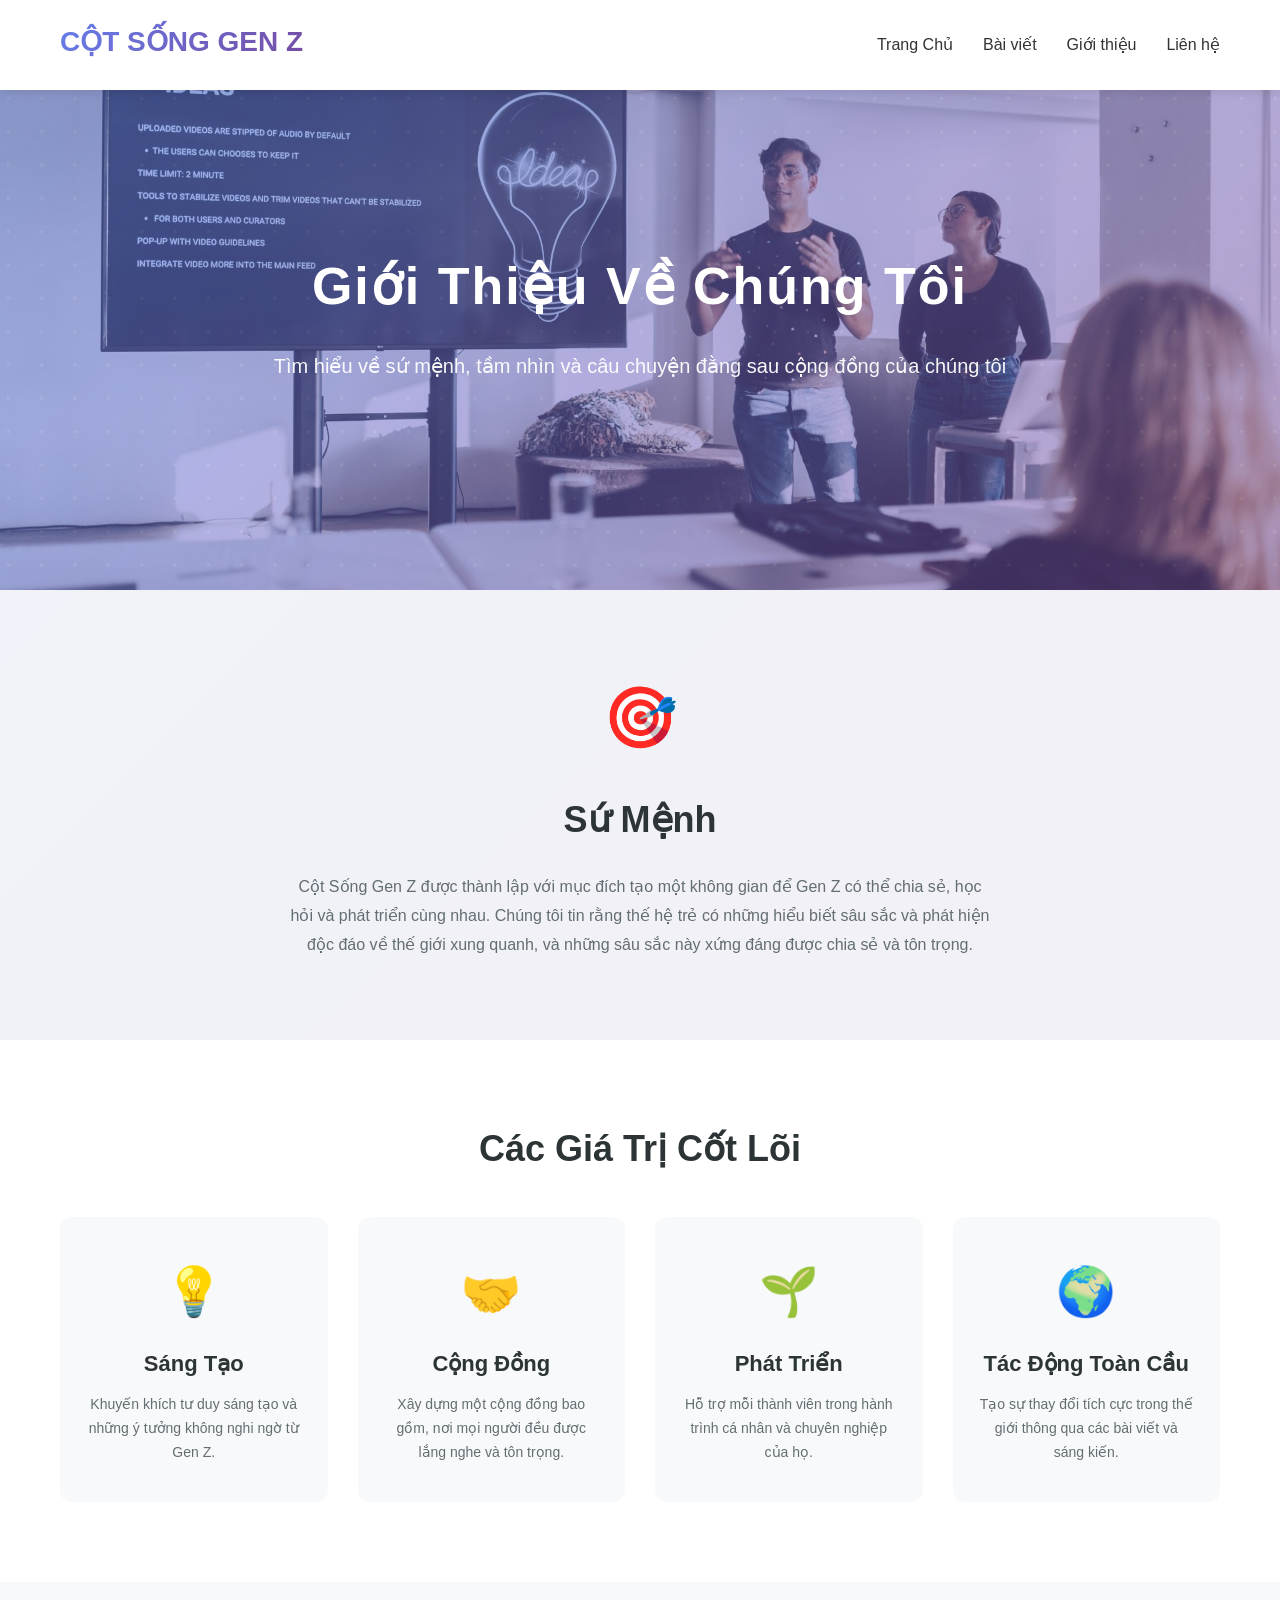
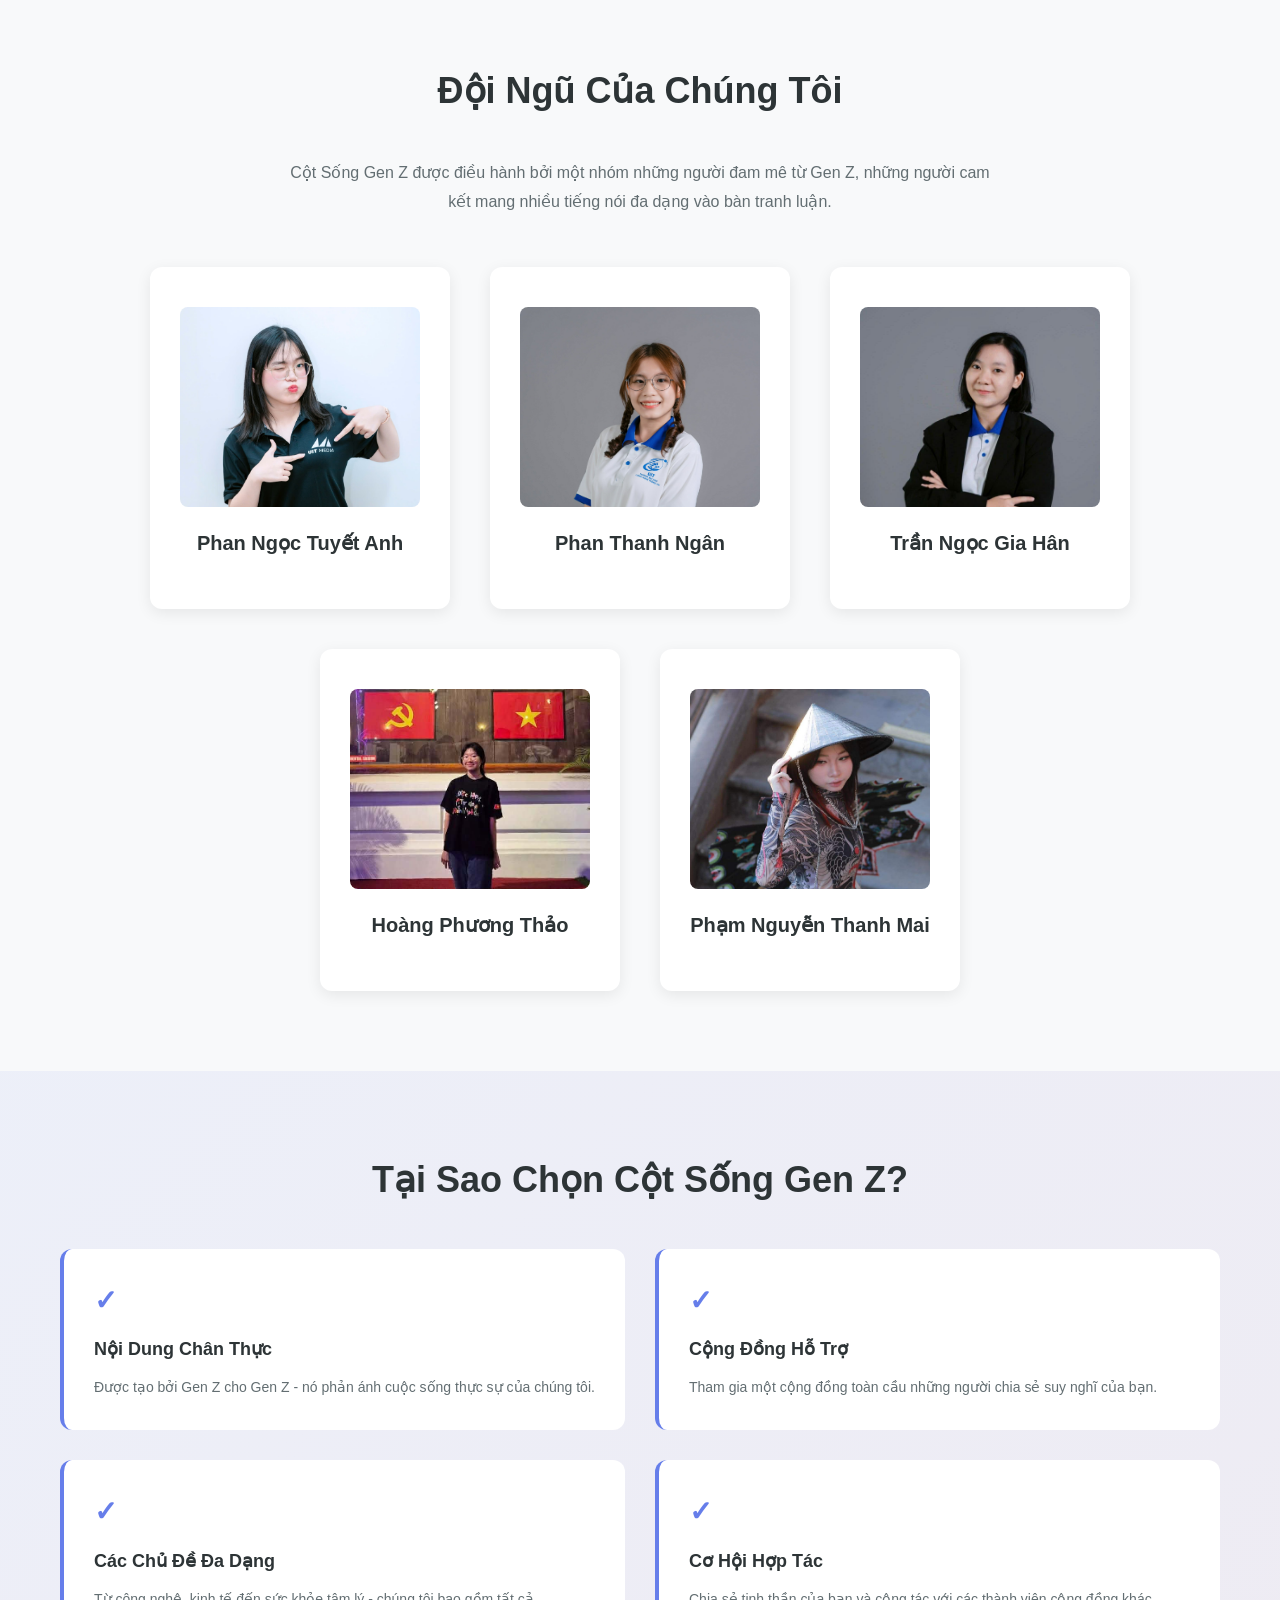
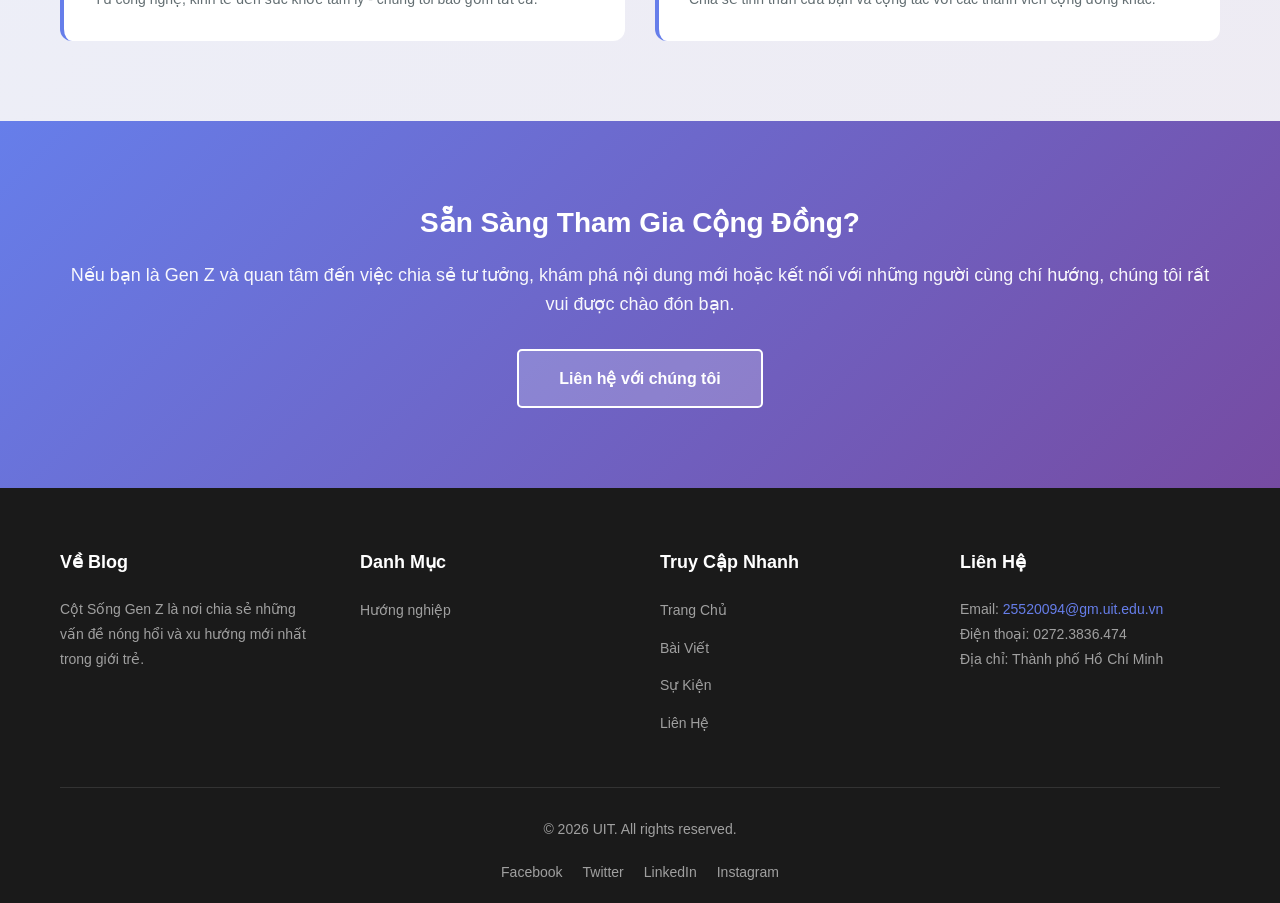
==== blog/about.html @ dc813514 "feat: initial commit" ====
<!DOCTYPE html>
<html lang="vi">
<head>
    <meta charset="UTF-8">
    <meta name="viewport" content="width=device-width, initial-scale=1.0">
    <title>GIỚI THIỆU - CỘT SỐNG GEN Z</title>
    <link rel="stylesheet" href="styles.css">
</head>
<body>
    <!-- Header & Navigation -->
    <header class="header">
        <div class="container">
            <div class="header-content">
                <div class="logo">
                    <a href="index.html" class="logo-link">
                        <h1>CỘT SỐNG GEN Z</h1>
                    </a>
                </div>
                <nav class="nav">
                    <ul class="nav-list">
                        <li><a href="index.html" class="nav-link">Trang Chủ</a></li>
                        <li class="nav-item-dropdown">
                            <a href="#" class="nav-link">Bài viết</a>
                            <ul class="dropdown-menu">
                                <li><a href="career.html" class="dropdown-link">Hướng nghiệp</a></li>
                                <li><a href="education.html" class="dropdown-link">Giáo dục</a></li>
                                <li><a href="youth.html" class="dropdown-link">Giới trẻ</a></li>
                                <li><a href="society.html" class="dropdown-link">Xã hội</a></li>
                            </ul>
                        </li>
                        <li><a href="about.html" class="nav-link">Giới thiệu</a></li>
                        <li><a href="newsletter.html" class="nav-link" id="contact-btn">Liên hệ</a></li>
                    </ul>
                </nav>
            </div>
        </div>
    </header>

    <!-- Page Hero Section -->
    <section class="about-hero">
        <div class="hero-background" style="background-image: url('introduction_background.jpg');"></div>
        <div class="about-hero-content">
            <h1 class="about-hero-title animate-fade-in-up">Giới Thiệu Về Chúng Tôi</h1>
            <p class="about-hero-subtitle">Tìm hiểu về sứ mệnh, tầm nhìn và câu chuyện đằng sau cộng đồng của chúng tôi</p>
        </div>
    </section>

    <!-- Mission Section -->
    <section class="mission-section">
        <div class="container">
            <div class="mission-content">
                <div class="mission-icon">🎯</div>
                <h2>Sứ Mệnh</h2>
                <p>
                    Cột Sống Gen Z được thành lập với mục đích tạo một không gian để Gen Z có thể chia sẻ, học hỏi và phát triển cùng nhau. 
                    Chúng tôi tin rằng thế hệ trẻ có những hiểu biết sâu sắc và phát hiện độc đáo về thế giới xung quanh, 
                    và những sâu sắc này xứng đáng được chia sẻ và tôn trọng.
                </p>
            </div>
        </div>
    </section>

    <!-- Values Section -->
    <section class="values-section">
        <div class="container">
            <h2 class="section-title">Các Giá Trị Cốt Lõi</h2>
            <div class="values-grid">
                <div class="value-card">
                    <div class="value-icon">💡</div>
                    <h3>Sáng Tạo</h3>
                    <p>Khuyến khích tư duy sáng tạo và những ý tưởng không nghi ngờ từ Gen Z.</p>
                </div>
                <div class="value-card">
                    <div class="value-icon">🤝</div>
                    <h3>Cộng Đồng</h3>
                    <p>Xây dựng một cộng đồng bao gồm, nơi mọi người đều được lắng nghe và tôn trọng.</p>
                </div>
                <div class="value-card">
                    <div class="value-icon">🌱</div>
                    <h3>Phát Triển</h3>
                    <p>Hỗ trợ mỗi thành viên trong hành trình cá nhân và chuyên nghiệp của họ.</p>
                </div>
                <div class="value-card">
                    <div class="value-icon">🌍</div>
                    <h3>Tác Động Toàn Cầu</h3>
                    <p>Tạo sự thay đổi tích cực trong thế giới thông qua các bài viết và sáng kiến.</p>
                </div>
            </div>
        </div>
    </section>

    <!-- Team Section -->
    <section class="team-section">
        <div class="container">
            <h2 class="section-title">Đội Ngũ Của Chúng Tôi</h2>
            <p class="section-intro">Cột Sống Gen Z được điều hành bởi một nhóm những người đam mê từ Gen Z, những người cam kết mang nhiều tiếng nói đa dạng vào bàn tranh luận.</p>
            
            <div class="team-grid">
                <div class="team-member">
                    <div class="member-avatar" style="background-image: url('member_1.jpg');"></div>
                    <h3>Phan Ngọc Tuyết Anh</h3>
                </div>
                <div class="team-member">
                    <div class="member-avatar" style="background-image: url('member_2.jpg');"></div>
                    <h3>Phan Thanh Ngân</h3>
                </div>
                <div class="team-member">
                    <div class="member-avatar" style="background-image: url('member_3.jpg');"></div>
                    <h3>Trần Ngọc Gia Hân</h3>
                </div>
                <div class="team-member">
                    <div class="member-avatar" style="background-image: url('member_4.jpg');"></div>
                    <h3>Hoàng Phương Thảo</h3>
                </div>
                <div class="team-member">
                    <div class="member-avatar" style="background-image: url('member_5.jpg');"></div>
                    <h3>Phạm Nguyễn Thanh Mai</h3>
                </div>
            </div>
        </div>
    </section>

    <!-- Why Choose Us Section -->
    <section class="why-us-section">
        <div class="container">
            <h2 class="section-title">Tại Sao Chọn Cột Sống Gen Z?</h2>
            <div class="reasons-grid">
                <div class="reason-item">
                    <div class="reason-icon">✓</div>
                    <h4>Nội Dung Chân Thực</h4>
                    <p>Được tạo bởi Gen Z cho Gen Z - nó phản ánh cuộc sống thực sự của chúng tôi.</p>
                </div>
                <div class="reason-item">
                    <div class="reason-icon">✓</div>
                    <h4>Cộng Đồng Hỗ Trợ</h4>
                    <p>Tham gia một cộng đồng toàn cầu những người chia sẻ suy nghĩ của bạn.</p>
                </div>
                <div class="reason-item">
                    <div class="reason-icon">✓</div>
                    <h4>Các Chủ Đề Đa Dạng</h4>
                    <p>Từ công nghệ, kinh tế đến sức khỏe tâm lý - chúng tôi bao gồm tất cả.</p>
                </div>
                <div class="reason-item">
                    <div class="reason-icon">✓</div>
                    <h4>Cơ Hội Hợp Tác</h4>
                    <p>Chia sẻ tinh thần của bạn và cộng tác với các thành viên cộng đồng khác.</p>
                </div>
            </div>
        </div>
    </section>

    <!-- CTA Section -->
    <section class="cta-section">
        <div class="container">
            <h2>Sẵn Sàng Tham Gia Cộng Đồng?</h2>
            <p>Nếu bạn là Gen Z và quan tâm đến việc chia sẻ tư tưởng, khám phá nội dung mới hoặc kết nối với những người cùng chí hướng, chúng tôi rất vui được chào đón bạn.</p>
            <a href="newsletter.html" class="cta-button">Liên hệ với chúng tôi</a>
        </div>
    </section>

    <!-- Footer -->
    <footer class="footer"> 
        <div class="container">
            <div class="footer-content">
                <div class="footer-section">
                    <h4>Về Blog</h4>
                    <p>Cột Sống Gen Z là nơi chia sẻ những vấn đề nóng hổi và xu hướng mới nhất trong giới trẻ.</p>
                </div>
                <div class="footer-section">
                    <h4>Danh Mục</h4>
                    <ul>
                        <li><a href="#">Hướng nghiệp</a></li>
                        
                    </ul>
                </div>
                <div class="footer-section">
                    <h4>Truy Cập Nhanh</h4>
                    <ul>
                        <li><a href="#">Trang Chủ</a></li>
                        <li><a href="#">Bài Viết</a></li>
                        <li><a href="#">Sự Kiện</a></li>
                        <li><a href="#">Liên Hệ</a></li>
                    </ul>
                </div>
                <div class="footer-section">
                    <h4>Liên Hệ</h4>
                    <p>Email: <a href="mailto:25520094@gm.uit.edu.vn">25520094@gm.uit.edu.vn</a></p>
                    <p>Điện thoại: 0272.3836.474</p>
                    <p>Địa chỉ: Thành phố Hồ Chí Minh</p>
                </div>
            </div>
            <div class="footer-bottom">
                <p>&copy; 2026 UIT. All rights reserved.</p>
                <div class="social-links">
                    <a href="#" class="social-link">Facebook</a>
                    <a href="#" class="social-link">Twitter</a>
                    <a href="#" class="social-link">LinkedIn</a>
                    <a href="#" class="social-link">Instagram</a>
                </div>
            </div>
        </div>
    </footer>

    <script src="script.js"></script>
</body>
</html>
---- blog/styles.css ----
* {
    margin: 0;
    padding: 0;
    box-sizing: border-box;
}

:root {
    --primary-color: #667eea;
    --secondary-color: #764ba2;
    --accent-color: #f5576c;
    --text-dark: #2d3436;
    --text-light: #636e72;
    --bg-light: #f8f9fa;
    --bg-white: #ffffff;
    --border-color: #e0e0e0;
    --transition: all 0.3s ease;
}

html {
    scroll-behavior: smooth;
}

body {
    font-family: 'Segoe UI', Tahoma, Geneva, Verdana, sans-serif;
    color: var(--text-dark);
    background-color: var(--bg-light);
    line-height: 1.6;
}

.container {
    max-width: 1200px;
    margin: 0 auto;
    padding: 0 20px;
}

/* ============ HEADER ============ */
.header {
    background-color: var(--bg-white);
    box-shadow: 0 2px 10px rgba(0, 0, 0, 0.1);
    position: sticky;
    top: 0;
    z-index: 100;
}

.header-content {
    display: flex;
    justify-content: space-between;
    align-items: center;
    padding: 20px 0;
}

.logo h1 {
    font-size: 28px;
    background: linear-gradient(135deg, var(--primary-color), var(--secondary-color));
    -webkit-background-clip: text;
    -webkit-text-fill-color: transparent;
    background-clip: text;
    margin-bottom: 5px;
}

.logo-link {
    text-decoration: none;
    cursor: pointer;
    transition: var(--transition);
    display: block;
}

.logo-link:hover h1 {
    opacity: 0.8;
}

.logo .tagline {
    font-size: 12px;
    color: var(--text-light);
    font-weight: 500;
    letter-spacing: 1px;
    text-transform: uppercase;
}

.nav-list {
    display: flex;
    list-style: none;
    gap: 30px;
}

.nav-link {
    color: var(--text-dark);
    text-decoration: none;
    font-weight: 500;
    transition: var(--transition);
    position: relative;
}

.nav-link:hover,
.nav-link.active {
    color: var(--primary-color);
}

/* ============ DROPDOWN MENU ============ */
.nav-item-dropdown {
    position: relative;
}

.dropdown-menu {
    display: none;
    position: absolute;
    top: 100%;
    left: 0;
    background-color: var(--bg-white);
    list-style: none;
    border-radius: 8px;
    box-shadow: 0 8px 20px rgba(0, 0, 0, 0.15);
    min-width: 200px;
    padding: 10px 0;
    margin-top: 10px;
    z-index: 1000;
}

.dropdown-menu.active {
    display: block;
}

.nav-item-dropdown:hover .dropdown-menu {
    display: block;
}

.dropdown-link {
    color: var(--text-dark);
    text-decoration: none;
    font-weight: 500;
    display: block;
    padding: 12px 20px;
    transition: var(--transition);
}

.dropdown-link:hover {
    color: var(--primary-color);
    background-color: var(--bg-light);
}

/* ============ HERO SECTION ============ */
.hero {
    background: linear-gradient(135deg, var(--primary-color) 0%, var(--secondary-color) 100%);
    color: white;
    padding: 80px 20px;
    text-align: center;
    position: relative;
    overflow: hidden;
    min-height: 500px;
    display: flex;
    align-items: center;
    justify-content: center;
}

.hero-background {
    position: absolute;
    top: 0;
    left: 0;
    right: 0;
    bottom: 0;
    background: url('bg-hero.jpg') center/cover no-repeat;
    opacity: 0.5;
}

.hero-content {
    position: relative;
    z-index: 10;
    max-width: 800px;
    margin: 0 auto;
}

.hero-title {
    font-size: 72px;
    font-weight: 700;
    margin-bottom: 20px;
    letter-spacing: 2px;
    animation: slideUp 0.8s ease-out;
}

.hero-subtitle {
    font-size: 20px;
    margin-bottom: 50px;
    opacity: 0.95;
    animation: slideUp 0.8s ease-out 0.2s backwards;
}


.countdown-item {
    background: rgba(255, 255, 255, 0.1);
    padding: 20px 30px;
    border-radius: 10px;
    backdrop-filter: blur(10px);
    border: 1px solid rgba(255, 255, 255, 0.2);
}

.countdown-value {
    display: block;
    font-size: 36px;
    font-weight: 700;
    line-height: 1;
    margin-bottom: 10px;
}

.countdown-label {
    display: block;
    font-size: 12px;
    font-weight: 600;
    letter-spacing: 2px;
    text-transform: uppercase;
    opacity: 0.8;
}

@keyframes slideUp {
    from {
        opacity: 0;
        transform: translateY(30px);
    }
    to {
        opacity: 1;
        transform: translateY(0);
    }
}

@keyframes sectionPulse {
    0% {
        box-shadow: 0 0 0 0 rgba(102, 126, 234, 0.7);
        transform: scale(1);
    }
    50% {
        box-shadow: 0 0 20px 10px rgba(102, 126, 234, 0);
        transform: scale(1.01);
    }
    100% {
        box-shadow: 0 0 0 20px rgba(102, 126, 234, 0);
        transform: scale(1);
    }
}

@keyframes sectionGlow {
    0% {
        box-shadow: 0 0 0 0 rgba(102, 126, 234, 0.4), inset 0 0 0 0 rgba(102, 126, 234, 0.1);
    }
    50% {
        box-shadow: 0 0 30px 15px rgba(102, 126, 234, 0.2), inset 0 0 20px 0 rgba(102, 126, 234, 0.1);
    }
    100% {
        box-shadow: 0 0 0 30px rgba(102, 126, 234, 0), inset 0 0 0 3px rgba(102, 126, 234, 0.3);
    }
}

/* ============ SECTION ACTIVE ANIMATION ============ */
section.section-highlight {
    animation: sectionGlow 1.5s ease-out, sectionPulse 0.6s ease-out;
    border-radius: 10px;
    position: relative;
    z-index: 10;
}

/* ============ SECTION STYLES ============ */
.section-title {
    font-size: 36px;
    font-weight: 700;
    color: var(--text-dark);
    margin-bottom: 40px;
    text-align: center;
}

.section-header {
    display: flex;
    justify-content: space-between;
    align-items: center;
    margin-bottom: 40px;
}

.section-header .section-title {
    margin: 0;
    text-align: left;
}

.view-more {
    color: var(--primary-color);
    text-decoration: none;
    font-weight: 600;
    transition: var(--transition);
}

.view-more:hover {
    color: var(--secondary-color);
}

/* ============ ABOUT SECTION ============ */
.about-section {
    padding: 80px 20px;
    background-color: var(--bg-white);
}

.about-grid {
    display: grid;
    grid-template-columns: repeat(auto-fit, minmax(300px, 1fr));
    gap: 30px;
}

.about-card {
    padding: 40px;
    background: linear-gradient(135deg, rgba(102, 126, 234, 0.1), rgba(118, 75, 162, 0.1));
    border-radius: 10px;
    border-left: 4px solid var(--primary-color);
    transition: var(--transition);
    text-align: center;
}

.about-card:hover {
    transform: translateY(-5px);
    box-shadow: 0 10px 30px rgba(0, 0, 0, 0.1);
}

.about-card h3 {
    font-size: 32px;
    font-weight: 700;
    margin-bottom: 20px;
    color: var(--text-dark);
}

.about-card p {
    color: #000;
    font-size: 18px;
    line-height: 1.8;
}

/* ============ FEATURED SECTION ============ */
.featured-section {
    padding: 80px 20px;
    background-color: var(--bg-light);
}

.featured-grid {
    display: grid;
    grid-template-columns: repeat(auto-fit, minmax(320px, 1fr));
    gap: 30px;
}

.featured-card {
    background: var(--bg-white);
    border-radius: 10px;
    overflow: hidden;
    box-shadow: 0 5px 15px rgba(0, 0, 0, 0.08);
    transition: var(--transition);
    display: flex;
    flex-direction: column;
}

.featured-card:hover {
    transform: translateY(-10px);
    box-shadow: 0 15px 35px rgba(0, 0, 0, 0.15);
}

.featured-image {
    width: 100%;
    height: 200px;
    background-size: cover;
    background-position: center;
}

.featured-content {
    padding: 25px;
    display: flex;
    flex-direction: column;
    flex-grow: 1;
}

.badge {
    display: inline-block;
    background: linear-gradient(135deg, var(--primary-color), var(--secondary-color));
    color: white;
    padding: 5px 15px;
    border-radius: 20px;
    font-size: 12px;
    font-weight: 600;
    margin-bottom: 12px;
    width: fit-content;
    text-transform: uppercase;
    letter-spacing: 0.5px;
}

.featured-card h3 {
    font-size: 20px;
    margin-bottom: 15px;
    color: var(--text-dark);
    line-height: 1.4;
}

.featured-card p {
    color: var(--text-light);
    margin-bottom: 20px;
    flex-grow: 1;
}

.article-meta {
    display: flex;
    gap: 15px;
    font-size: 13px;
    color: var(--text-light);
    border-top: 1px solid var(--border-color);
    padding-top: 15px;
}

.article-meta span {
    display: flex;
    align-items: center;
}

.date::before {
    content: '📅 ';
    margin-right: 5px;
}

.author::before {
    content: '✍️ ';
    margin-right: 5px;
}

/* ============ EVENTS SECTION ============ */
/* ============ ARTICLES SECTION ============ */
.articles-section {
    padding: 80px 20px;
    background-color: var(--bg-light);
}

.articles-grid {
    display: grid;
    grid-template-columns: repeat(auto-fill, minmax(300px, 1fr));
    gap: 25px;
}

.article-card {
    background: var(--bg-white);
    border-radius: 10px;
    overflow: hidden;
    box-shadow: 0 3px 10px rgba(0, 0, 0, 0.08);
    transition: var(--transition);
    display: flex;
    flex-direction: column;
}

.article-card:hover {
    transform: translateY(-8px);
    box-shadow: 0 10px 25px rgba(0, 0, 0, 0.12);
}

.article-image {
    width: 100%;
    height: 180px;
    background-size: cover;
    background-position: center;
    transition: var(--transition);
}

.article-card:hover .article-image {
    transform: scale(1.05);
}

.article-body {
    padding: 20px;
    display: flex;
    flex-direction: column;
    flex-grow: 1;
}

.badge-small {
    font-size: 11px;
    padding: 4px 12px;
}

.article-body h4 {
    font-size: 18px;
    margin: 10px 0;
    color: var(--text-dark);
    line-height: 1.4;
}

.article-body p {
    color: var(--text-light);
    font-size: 14px;
    margin-bottom: 15px;
    flex-grow: 1;
}

.article-footer {
    display: flex;
    justify-content: space-between;
    font-size: 12px;
    color: var(--text-light);
    border-top: 1px solid var(--border-color);
    padding-top: 12px;
}

.read-time::before {
    content: '⏱️ ';
    margin-right: 3px;
}

/* ============ NEWSLETTER SECTION ============ */
.newsletter-section {
    padding: 120px 20px;
    background: linear-gradient(135deg, var(--primary-color) 0%, var(--secondary-color) 100%);
    color: white;
    text-align: center;
    min-height: 500px;
    display: flex;
    align-items: center;
    justify-content: center;
}

.newsletter-content h2 {
    font-size: 52px;
    margin-bottom: 15px;
    font-weight: 700;
}

.newsletter-content p {
    font-size: 18px;
    margin-bottom: 30px;
    opacity: 0.95;
}

.newsletter-form {
    display: flex;
    gap: 10px;
    max-width: 500px;
    margin: 0 auto;
}

.newsletter-form input {
    flex: 1;
    padding: 15px 20px;
    border: none;
    border-radius: 5px;
    font-size: 16px;
    outline: none;
    transition: var(--transition);
}

.newsletter-form input:focus {
    box-shadow: 0 0 0 3px rgba(255, 255, 255, 0.2);
}

.newsletter-form button {
    padding: 15px 30px;
    background: rgba(255, 255, 255, 0.2);
    color: white;
    border: 2px solid white;
    border-radius: 5px;
    font-weight: 600;
    font-size: 16px;
    cursor: pointer;
    transition: var(--transition);
}

.newsletter-form button:hover {
    background: white;
    color: var(--primary-color);
}

/* ============ EMPTY STATE ============ */
.empty-state-section {
    padding: 80px 20px;
    background-color: var(--bg-light);
    text-align: center;
    min-height: 400px;
    display: flex;
    align-items: center;
    justify-content: center;
}

.empty-state-content {
    max-width: 500px;
    margin: 0 auto;
}

.empty-state-content h2 {
    font-size: 32px;
    font-weight: 700;
    color: var(--text-dark);
    margin-bottom: 20px;
}

.empty-state-content p {
    font-size: 16px;
    color: var(--text-light);
    margin-bottom: 30px;
    line-height: 1.6;
}

.btn-back {
    display: inline-block;
    background: linear-gradient(135deg, var(--primary-color), var(--secondary-color));
    color: white;
    padding: 12px 30px;
    border-radius: 8px;
    text-decoration: none;
    font-weight: 600;
    transition: var(--transition);
    box-shadow: 0 4px 15px rgba(102, 126, 234, 0.4);
}

.btn-back:hover {
    transform: translateY(-2px);
    box-shadow: 0 6px 20px rgba(102, 126, 234, 0.6);
}

/* ============ FOOTER ============ */
.footer {
    background-color: #1a1a1a;
    color: #e0e0e0;
    padding: 60px 20px 20px;
}

.footer-content {
    display: grid;
    grid-template-columns: repeat(auto-fit, minmax(250px, 1fr));
    gap: 40px;
    margin-bottom: 40px;
}

.footer-section h4 {
    color: white;
    margin-bottom: 20px;
    font-size: 18px;
}

.footer-section p {
    font-size: 14px;
    line-height: 1.8;
    color: #a0a0a0;
}

.footer-section ul {
    list-style: none;
}

.footer-section ul li {
    margin-bottom: 12px;
}

.footer-section ul li a {
    color: #a0a0a0;
    text-decoration: none;
    transition: var(--transition);
    font-size: 14px;
}

.footer-section ul li a:hover {
    color: var(--primary-color);
}

.footer-section a {
    color: var(--primary-color);
    text-decoration: none;
}

.footer-bottom {
    border-top: 1px solid #333;
    padding-top: 30px;
    display: flex;
    justify-content: space-between;
    align-items: center;
    flex-wrap: wrap;
    gap: 20px;
}

.footer-bottom p {
    font-size: 14px;
    color: #a0a0a0;
}

.social-links {
    display: flex;
    gap: 20px;
}

.social-link {
    color: #a0a0a0;
    text-decoration: none;
    font-size: 14px;
    transition: var(--transition);
}

.social-link:hover {
    color: var(--primary-color);
}

/* ============ NEWSLETTER PAGE ============ */
.newsletter-hero {
    background: linear-gradient(135deg, var(--primary-color) 0%, var(--secondary-color) 100%);
    color: white;
    padding: 100px 20px;
    text-align: center;
    min-height: 400px;
    display: flex;
    align-items: center;
    justify-content: center;
}

.newsletter-hero-content h1 {
    font-size: 48px;
    margin-bottom: 20px;
    font-weight: 700;
}

.newsletter-hero-content p {
    font-size: 20px;
    opacity: 0.95;
    max-width: 600px;
    margin: 0 auto;
}

.newsletter-note {
    font-size: 14px;
    color: #000;
    margin-top: 20px;
}

.why-subscribe {
    padding: 80px 20px;
    background-color: var(--bg-white);
}

.why-subscribe h2 {
    text-align: center;
    font-size: 36px;
    margin-bottom: 50px;
    color: var(--text-dark);
}

.benefits-grid {
    display: grid;
    grid-template-columns: repeat(auto-fit, minmax(280px, 1fr));
    gap: 30px;
}

.benefit-card {
    padding: 40px 30px;
    background: var(--bg-light);
    border-radius: 10px;
    text-align: center;
    transition: var(--transition);
    border: 2px solid transparent;
}

.benefit-card:hover {
    border-color: var(--primary-color);
    box-shadow: 0 10px 30px rgba(102, 126, 234, 0.15);
    transform: translateY(-5px);
}

.benefit-icon {
    font-size: 48px;
    margin-bottom: 15px;
}

.benefit-card h3 {
    font-size: 20px;
    margin-bottom: 15px;
    color: var(--text-dark);
}

.benefit-card p {
    font-size: 14px;
    color: var(--text-light);
    line-height: 1.6;
}

.faq-section {
    padding: 80px 20px;
    background: linear-gradient(135deg, rgba(102, 126, 234, 0.05) 0%, rgba(118, 75, 162, 0.05) 100%);
}

.faq-section h2 {
    text-align: center;
    font-size: 36px;
    margin-bottom: 50px;
    color: var(--text-dark);
}

.faq-list {
    max-width: 800px;
    margin: 0 auto;
}

.faq-item {
    padding: 25px;
    margin-bottom: 20px;
    background: var(--bg-white);
    border-left: 4px solid var(--primary-color);
    border-radius: 5px;
    transition: var(--transition);
}

.faq-item:hover {
    box-shadow: 0 5px 15px rgba(0, 0, 0, 0.1);
}

.faq-item h4 {
    font-size: 16px;
    color: var(--text-dark);
    margin-bottom: 10px;
}

.faq-item p {
    font-size: 14px;
    color: var(--text-light);
    line-height: 1.6;
}

.cta-section {
    padding: 80px 20px;
    background: linear-gradient(135deg, var(--primary-color) 0%, var(--secondary-color) 100%);
    color: white;
    text-align: center;
}

.cta-section h2 {
    font-size: 36px;
    margin-bottom: 15px;
}

.cta-section p {
    font-size: 18px;
    margin-bottom: 30px;
    opacity: 0.95;
}

.cta-button {
    display: inline-block;
    padding: 15px 40px;
    background: rgba(255, 255, 255, 0.2);
    color: white;
    border: 2px solid white;
    border-radius: 5px;
    text-decoration: none;
    font-weight: 600;
    font-size: 16px;
    transition: var(--transition);
}

.cta-button:hover {
    background: white;
    color: var(--primary-color);
}

/* ============ CONTACT VIA SECTION ============ */
.contact-via-section {
    padding: 80px 0;
    background: linear-gradient(135deg, #f5f7fa 0%, #e9ecef 100%);
}

.contact-via-section h2 {
    text-align: center;
    font-size: 48px;
    margin-bottom: 20px;
    color: #1a1a1a;
}

.section-subtitle {
    text-align: center;
    color: #666;
    margin-bottom: 60px;
    font-size: 18px;
}

.contact-options {
    display: grid;
    grid-template-columns: repeat(auto-fit, minmax(300px, 1fr));
    gap: 30px;
    max-width: 1000px;
    margin: 0 auto;
}

.contact-card {
    background: white;
    padding: 40px 30px;
    border-radius: 12px;
    text-align: center;
    cursor: pointer;
    transition: all 0.3s ease;
    box-shadow: 0 4px 15px rgba(0, 0, 0, 0.08);
    border-left: 4px solid var(--primary-color);
}

.contact-card:hover {
    transform: translateY(-8px);
    box-shadow: 0 12px 30px rgba(0, 0, 0, 0.15);
    border-left-color: var(--secondary-color);
}

.contact-card[data-platform="facebook"]:hover {
    border-left-color: #1877f2;
}

.contact-card[data-platform="email"]:hover {
    border-left-color: #ea4335;
}

.contact-card[data-platform="instagram"]:hover {
    border-left-color: #e4405f;
}

.contact-icon {
    width: 80px;
    height: 80px;
    margin: 0 auto 20px;
    display: flex;
    align-items: center;
    justify-content: center;
    background: #f0f2f5;
    border-radius: 50%;
    font-size: 40px;
    transition: all 0.3s ease;
}

.contact-card[data-platform="facebook"] .contact-icon {
    color: #1877f2;
}

.contact-card[data-platform="email"] .contact-icon {
    color: #ea4335;
}

.contact-card[data-platform="instagram"] .contact-icon {
    color: #e4405f;
}

.contact-icon svg {
    width: 50px;
    height: 50px;
}

.contact-card:hover .contact-icon {
    background: rgba(102, 51, 153, 0.1);
    transform: scale(1.1);
}

.contact-card h3 {
    font-size: 24px;
    margin-bottom: 12px;
    color: #1a1a1a;
}

.contact-card p {
    color: #666;
    font-size: 15px;
    line-height: 1.6;
}

/* ============ POSTS & ABOUT HERO SECTIONS ============ */
.posts-hero,
.about-hero {
    background: linear-gradient(135deg, var(--primary-color) 0%, var(--secondary-color) 100%);
    color: white;
    padding: 120px 20px;
    text-align: center;
    position: relative;
    overflow: hidden;
    min-height: 500px;
    display: flex;
    align-items: center;
    justify-content: center;
}

.posts-hero::before,
.about-hero::before {
    content: '';
    position: absolute;
    top: 0;
    left: 0;
    right: 0;
    bottom: 0;
    background: url('data:image/svg+xml,<svg xmlns="http://www.w3.org/2000/svg" viewBox="0 0 1200 600"><defs><pattern id="dots" x="0" y="0" width="40" height="40" patternUnits="userSpaceOnUse"><circle cx="10" cy="10" r="2" fill="white" opacity="0.15"/></pattern></defs><rect width="1200" height="600" fill="url(%23dots)"/></svg>');
    pointer-events: none;
    animation: drift 20s linear infinite;
}

.posts-hero-content,
.about-hero-content {
    position: relative;
    z-index: 10;
    max-width: 800px;
    margin: 0 auto;
    animation: slideUp 0.8s ease-out;
}

.posts-hero-title,
.about-hero-title {
    font-size: 52px;
    font-weight: 700;
    margin-bottom: 20px;
    letter-spacing: 2px;
}

.animate-fade-in-up {
    animation: fadeInUp 0.8s ease-out forwards;
    opacity: 0;
}

@keyframes fadeInUp {
    from {
        opacity: 0;
        transform: translateY(30px);
    }
    to {
        opacity: 1;
        transform: translateY(0);
    }
}

.posts-hero-subtitle,
.about-hero-subtitle {
    font-size: 20px;
    margin-bottom: 50px;
    opacity: 0.95;
    line-height: 1.8;
}

.posts-hero-stats {
    display: grid;
    grid-template-columns: repeat(auto-fit, minmax(150px, 1fr));
    gap: 30px;
    margin-top: 50px;
}

.stat-item {
    display: flex;
    flex-direction: column;
    align-items: center;
}

.stat-number {
    font-size: 32px;
    font-weight: 700;
    display: block;
}

.stat-label {
    font-size: 14px;
    opacity: 0.9;
    margin-top: 8px;
}

@keyframes drift {
    0%, 100% { transform: translateX(0); }
    50% { transform: translateX(10px); }
}

/* ============ POSTS SECTION ============ */
.posts-section {
    padding: 80px 20px;
    background-color: var(--bg-light);
}

.posts-grid {
    display: grid;
    grid-template-columns: repeat(auto-fill, minmax(320px, 1fr));
    gap: 30px;
}

.post-card {
    background: var(--bg-white);
    border-radius: 12px;
    overflow: hidden;
    box-shadow: 0 4px 15px rgba(0, 0, 0, 0.08);
    transition: var(--transition);
    display: flex;
    flex-direction: column;
    position: relative;
    height: 100%;
}

.post-card:hover {
    transform: translateY(-12px);
    box-shadow: 0 15px 40px rgba(0, 0, 0, 0.15);
}

.post-image {
    width: 100%;
    height: 200px;
    background-size: cover;
    background-position: center;
    transition: var(--transition);
    position: relative;
}

.post-card:hover .post-image {
    transform: scale(1.08);
}

.post-overlay {
    position: absolute;
    top: 0;
    left: 0;
    right: 0;
    height: 200px;
    background: rgba(0, 0, 0, 0);
    transition: var(--transition);
    pointer-events: none;
}

.post-card:hover .post-overlay {
    background: rgba(102, 126, 234, 0.1);
}

.post-content {
    padding: 25px;
    display: flex;
    flex-direction: column;
    flex-grow: 1;
}

.post-meta {
    display: flex;
    justify-content: space-between;
    align-items: center;
    margin-bottom: 15px;
    gap: 10px;
}

.post-category {
    display: inline-block;
    background: linear-gradient(135deg, var(--primary-color), var(--secondary-color));
    color: white;
    padding: 4px 12px;
    border-radius: 20px;
    font-size: 11px;
    font-weight: 600;
    text-transform: uppercase;
    letter-spacing: 0.5px;
}

.post-date {
    font-size: 13px;
    color: var(--text-light);
    white-space: nowrap;
}

.post-content h3 {
    font-size: 20px;
    margin-bottom: 12px;
    color: var(--text-dark);
    line-height: 1.4;
    transition: var(--transition);
}

.post-card:hover .post-content h3 {
    color: var(--primary-color);
}

.post-content p {
    color: var(--text-light);
    font-size: 14px;
    line-height: 1.6;
    margin-bottom: 20px;
    flex-grow: 1;
}

.post-footer {
    display: flex;
    justify-content: space-between;
    align-items: center;
    border-top: 1px solid var(--border-color);
    padding-top: 15px;
    margin-top: auto;
}

.reading-time {
    font-size: 12px;
    color: var(--text-light);
}

.read-more {
    color: var(--primary-color);
    text-decoration: none;
    font-weight: 600;
    font-size: 13px;
    transition: var(--transition);
    position: relative;
}

.read-more:hover {
    color: var(--secondary-color);
}

/* ============ MISSION SECTION ============ */
.mission-section {
    padding: 80px 20px;
    background: linear-gradient(135deg, rgba(102, 126, 234, 0.05) 0%, rgba(118, 75, 162, 0.05) 100%);
}

.mission-content {
    max-width: 700px;
    margin: 0 auto;
    text-align: center;
}

.mission-icon {
    font-size: 60px;
    margin-bottom: 25px;
    animation: float 3s ease-in-out infinite;
}

@keyframes float {
    0%, 100% { transform: translateY(0px); }
    50% { transform: translateY(-15px); }
}

.mission-content h2 {
    font-size: 36px;
    font-weight: 700;
    margin-bottom: 25px;
    color: var(--text-dark);
}

.mission-content p {
    font-size: 16px;
    color: var(--text-light);
    line-height: 1.8;
}

/* ============ VALUES SECTION ============ */
.values-section {
    padding: 80px 20px;
    background-color: var(--bg-white);
}

.values-grid {
    display: grid;
    grid-template-columns: repeat(auto-fit, minmax(250px, 1fr));
    gap: 30px;
}

.value-card {
    padding: 35px 25px;
    background: var(--bg-light);
    border-radius: 12px;
    text-align: center;
    transition: var(--transition);
    border: 2px solid transparent;
    position: relative;
    overflow: hidden;
}

.value-card::before {
    content: '';
    position: absolute;
    top: 0;
    left: 0;
    right: 0;
    bottom: 0;
    background: linear-gradient(135deg, var(--primary-color), var(--secondary-color));
    opacity: 0;
    transition: var(--transition);
    z-index: -1;
}

.value-card:hover {
    border-color: var(--primary-color);
    box-shadow: 0 10px 30px rgba(102, 126, 234, 0.15);
    transform: translateY(-8px);
}

.value-icon {
    font-size: 48px;
    margin-bottom: 15px;
    display: block;
    transition: var(--transition);
}

.value-card:hover .value-icon {
    transform: scale(1.2) rotateY(360deg);
    animation: spinIcon 0.6s ease-in-out;
}

@keyframes spinIcon {
    0% { transform: scale(1) rotateY(0deg); }
    50% { transform: scale(1.3) rotateY(180deg); }
    100% { transform: scale(1.2) rotateY(360deg); }
}

.value-card h3 {
    font-size: 22px;
    font-weight: 700;
    margin-bottom: 12px;
    color: var(--text-dark);
    transition: var(--transition);
}

.value-card:hover h3 {
    color: var(--primary-color);
}

.value-card p {
    font-size: 14px;
    color: var(--text-light);
    line-height: 1.7;
}

/* ============ TEAM SECTION ============ */
.team-section {
    padding: 80px 20px;
    background-color: var(--bg-light);
}

.section-intro {
    text-align: center;
    color: var(--text-light);
    font-size: 16px;
    max-width: 700px;
    margin: 0 auto 50px;
    line-height: 1.8;
}

.team-grid {
    display: flex;
    flex-wrap: wrap;
    justify-content: center;
    gap: 40px;
}

.team-member {
    flex: 0 1 300px;
    background: var(--bg-white);
    padding: 40px 30px;
    border-radius: 12px;
    text-align: center;
    transition: var(--transition);
    box-shadow: 0 4px 15px rgba(0, 0, 0, 0.08);
    overflow: hidden;
}

.team-member:hover {
    transform: translateY(-10px);
    box-shadow: 0 15px 35px rgba(0, 0, 0, 0.12);
}

.member-avatar {
    width: 100%;
    height: 200px;
    border-radius: 8px;
    margin-bottom: 20px;
    background-size: cover;
    background-position: center;
    transition: var(--transition);
    display: flex;
    align-items: center;
    justify-content: center;
    font-size: 50px;
}

.team-member:hover .member-avatar {
    transform: scale(1.15) rotateZ(5deg);
    box-shadow: 0 10px 30px rgba(0, 0, 0, 0.2);
}

.team-member h3 {
    font-size: 20px;
    font-weight: 700;
    margin-bottom: 10px;
    color: var(--text-dark);
}

.team-member p {
    font-size: 14px;
    color: var(--text-light);
    line-height: 1.6;
}

/* ============ WHY US SECTION ============ */
.why-us-section {
    padding: 80px 20px;
    background: linear-gradient(135deg, rgba(102, 126, 234, 0.08) 0%, rgba(118, 75, 162, 0.08) 100%);
}

.reasons-grid {
    display: grid;
    grid-template-columns: repeat(2, 1fr);
    gap: 30px;
}

.reason-item {
    background: var(--bg-white);
    padding: 30px;
    border-radius: 12px;
    border-left: 4px solid var(--primary-color);
    transition: var(--transition);
    display: flex;
    flex-direction: column;
    align-items: flex-start;
}

.reason-item:hover {
    transform: translateX(8px);
    box-shadow: 0 10px 30px rgba(0, 0, 0, 0.1);
}

.reason-icon {
    font-size: 28px;
    color: var(--primary-color);
    font-weight: 700;
    margin-bottom: 12px;
}

.reason-item h4 {
    font-size: 18px;
    font-weight: 700;
    margin-bottom: 12px;
    color: var(--text-dark);
}

.reason-item p {
    font-size: 14px;
    color: var(--text-light);
    line-height: 1.7;
}

/* ============ RESPONSIVE ============ */
@media (max-width: 768px) {
    .header-content {
        flex-direction: column;
        gap: 20px;
        text-align: center;
    }

    .nav-list {
        flex-wrap: wrap;
        justify-content: center;
        gap: 15px;
    }

    .hero-title {
        font-size: 48px;
    }

    .hero-subtitle {
        font-size: 16px;
    }

    .posts-hero-title,
    .about-hero-title {
        font-size: 36px;
    }

    .posts-hero-subtitle,
    .about-hero-subtitle {
        font-size: 16px;
    }

    .posts-hero-stats {
        grid-template-columns: 1fr;
        gap: 20px;
    }

    .countdown {
        gap: 15px;
    }

    .countdown-item {
        padding: 15px 20px;
    }

    .countdown-value {
        font-size: 28px;
    }

    .section-title {
        font-size: 28px;
        margin-bottom: 30px;
    }

    .section-header {
        flex-direction: column;
        gap: 15px;
        align-items: flex-start;
    }

    .section-header .section-title {
        text-align: left;
    }

    .newsletter-form {
        flex-direction: column;
    }

    .post-card {
        margin: 0;
    }

    .posts-grid {
        grid-template-columns: 1fr;
        gap: 20px;
    }

    .team-grid,
    .values-grid,
    .reasons-grid {
        grid-template-columns: 1fr;
        gap: 20px;
    }

    .value-card,
    .team-member,
    .reason-item {
        padding: 25px 20px;
    }

    .mission-icon {
        font-size: 50px;
    }
}

    .footer-bottom {
        flex-direction: column;
        text-align: center;
    }

    .articles-grid {
        grid-template-columns: repeat(auto-fill, minmax(280px, 1fr));
    }

    .newsletter-hero-content h1 {
        font-size: 32px;
    }

    .newsletter-hero-content p {
        font-size: 16px;
    }

    .why-subscribe h2,
    .faq-section h2,
    .cta-section h2 {
        font-size: 28px;
    }

    .benefits-grid {
        grid-template-columns: repeat(auto-fit, minmax(250px, 1fr));
    }


@media (max-width: 480px) {
    .hero {
        padding: 60px 20px;
        min-height: 400px;
    }

    .hero-title {
        font-size: 36px;
    }

    .countdown {
        gap: 10px;
        justify-content: space-around;
    }

    .countdown-item {
        padding: 12px 15px;
    }

    .countdown-value {
        font-size: 24px;
    }

    .countdown-label {
        font-size: 10px;
    }

    .section-title {
        font-size: 24px;
    }

    .featured-grid,
    .events-list {
        grid-template-columns: 1fr;
    }

    .articles-grid {
        grid-template-columns: 1fr;
    }

    .nav-list {
        gap: 10px;
        font-size: 14px;
    }

}
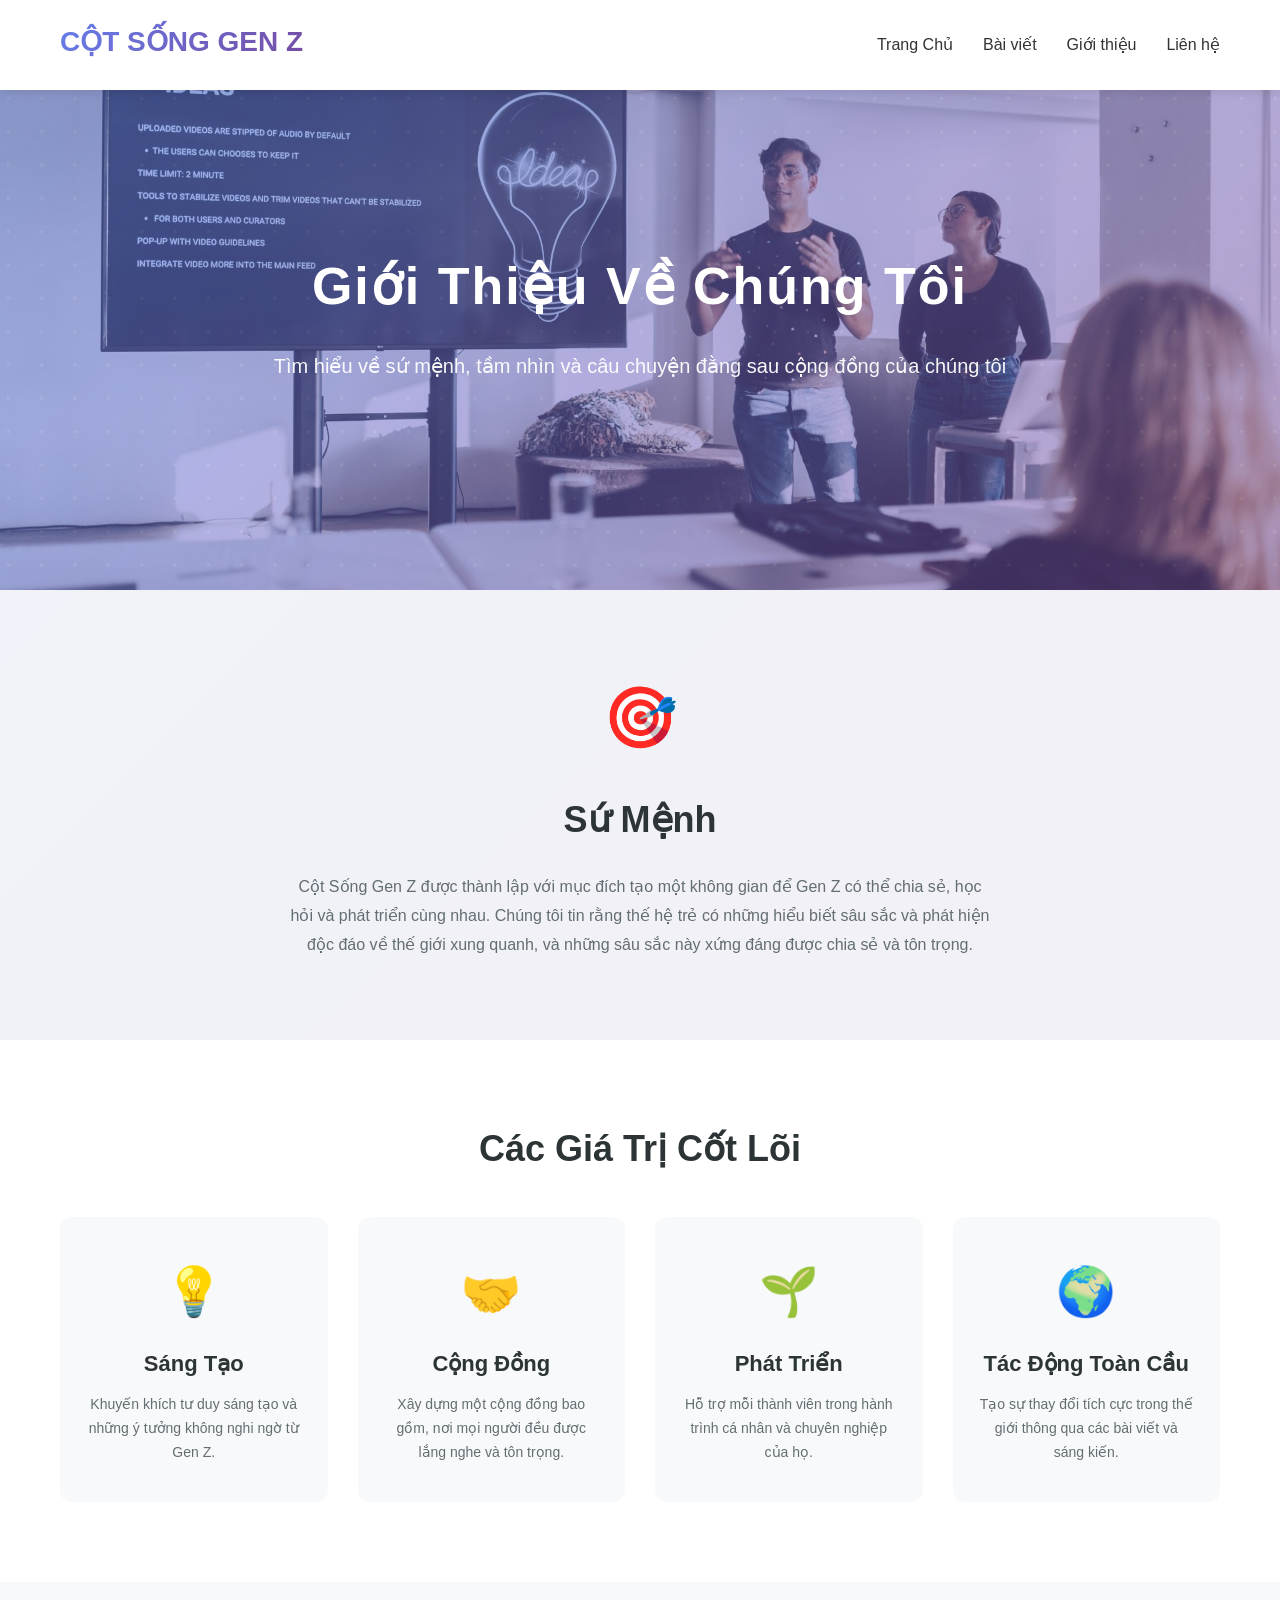
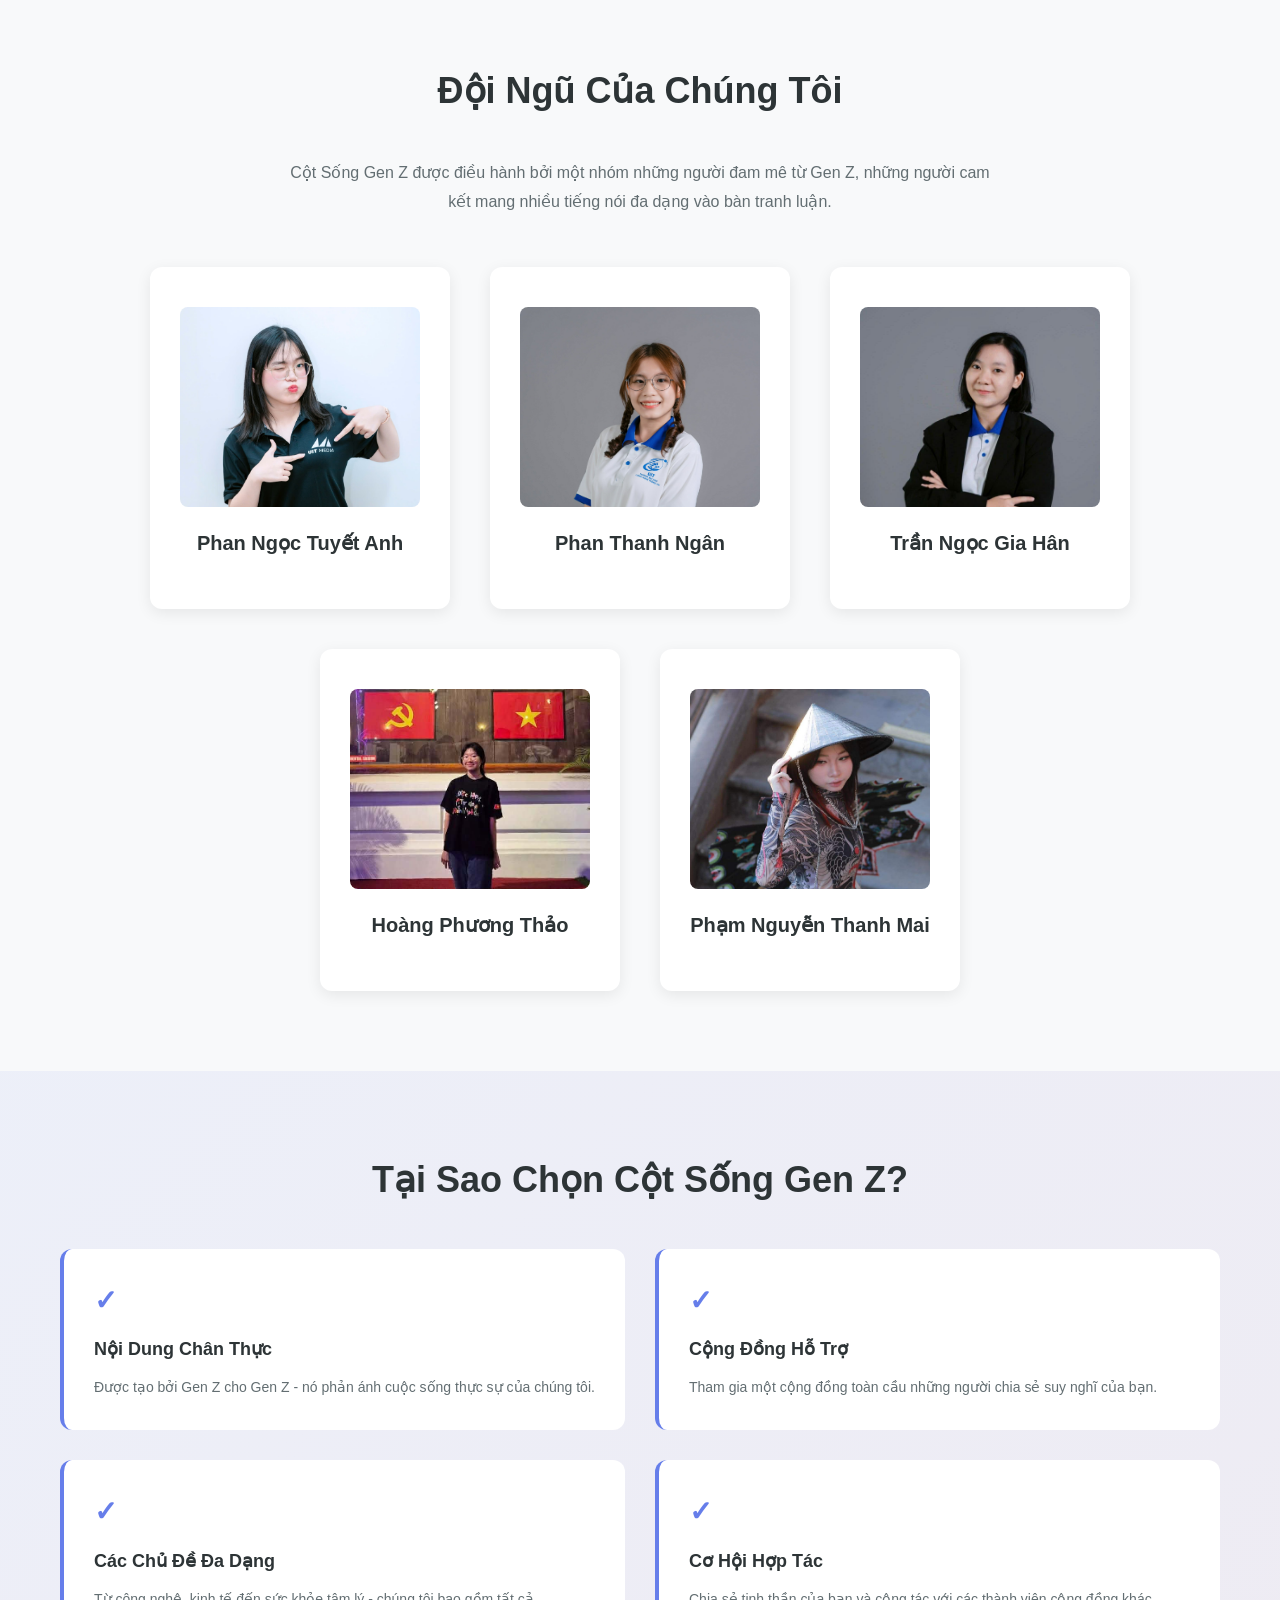
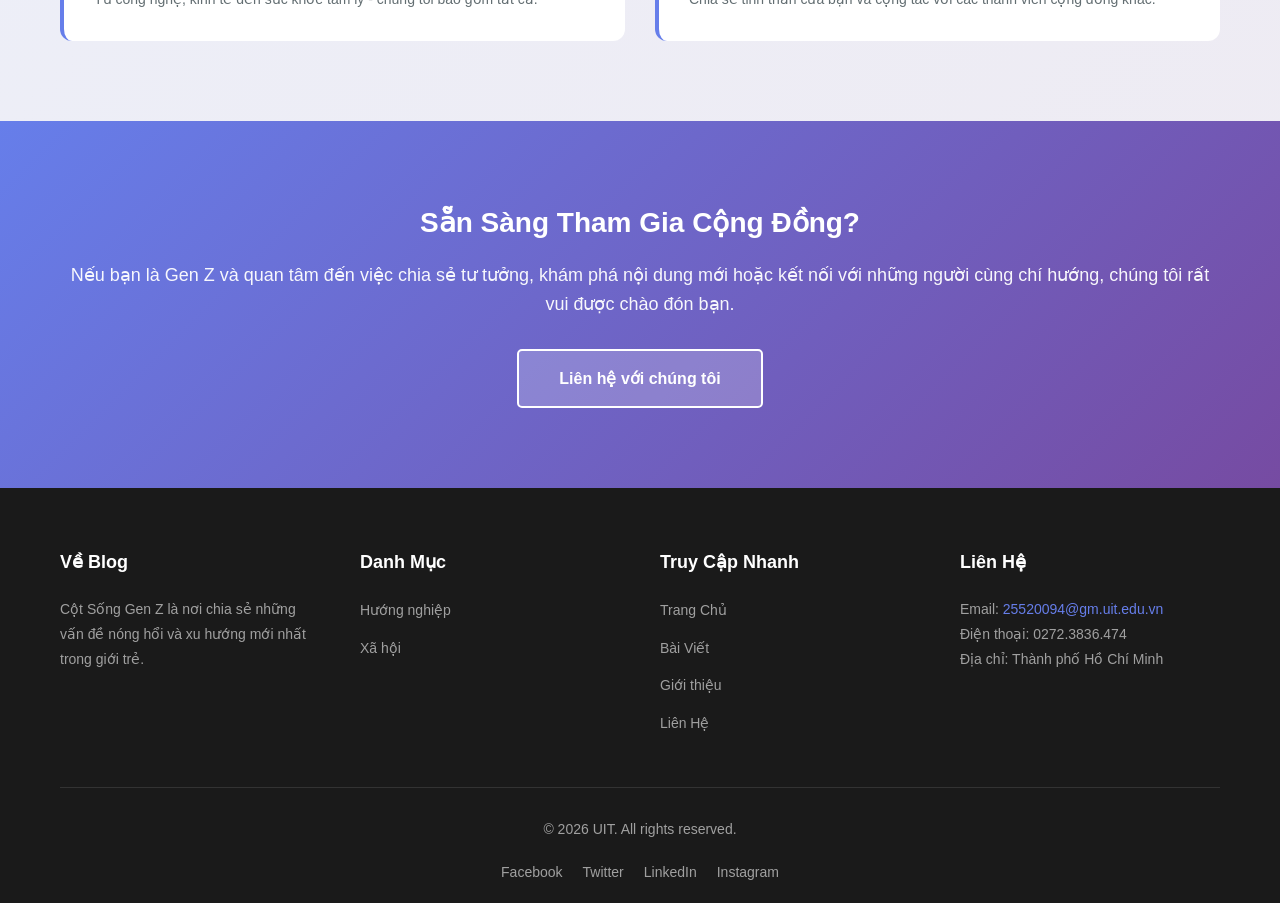
==== commit 1cd576fe: "fix footer" ====
--- a/blog/about.html
+++ b/blog/about.html
@@ -159,7 +159,7 @@
     </section>
 
     <!-- Footer -->
-    <footer class="footer"> 
+    <footer class="footer">
         <div class="container">
             <div class="footer-content">
                 <div class="footer-section">
@@ -169,17 +169,17 @@
                 <div class="footer-section">
                     <h4>Danh Mục</h4>
                     <ul>
-                        <li><a href="#">Hướng nghiệp</a></li>
-                        
+                        <li><a href="career.html">Hướng nghiệp</a></li>
+                        <li><a href="society.html">Xã hội</a></li>
                     </ul>
                 </div>
                 <div class="footer-section">
                     <h4>Truy Cập Nhanh</h4>
                     <ul>
-                        <li><a href="#">Trang Chủ</a></li>
+                        <li><a href="index.html">Trang Chủ</a></li>
                         <li><a href="#">Bài Viết</a></li>
-                        <li><a href="#">Sự Kiện</a></li>
-                        <li><a href="#">Liên Hệ</a></li>
+                        <li><a href="about.html">Giới thiệu</a></li>
+                        <li><a href="newsletter.html">Liên Hệ</a></li>
                     </ul>
                 </div>
                 <div class="footer-section">
@@ -192,10 +192,10 @@
             <div class="footer-bottom">
                 <p>&copy; 2026 UIT. All rights reserved.</p>
                 <div class="social-links">
-                    <a href="#" class="social-link">Facebook</a>
+                    <a href="https://www.facebook.com/cloudy2609" class="social-link">Facebook</a>
                     <a href="#" class="social-link">Twitter</a>
                     <a href="#" class="social-link">LinkedIn</a>
-                    <a href="#" class="social-link">Instagram</a>
+                    <a href="https://www.instagram.com/that.is_tanks/" class="social-link">Instagram</a>
                 </div>
             </div>
         </div>
